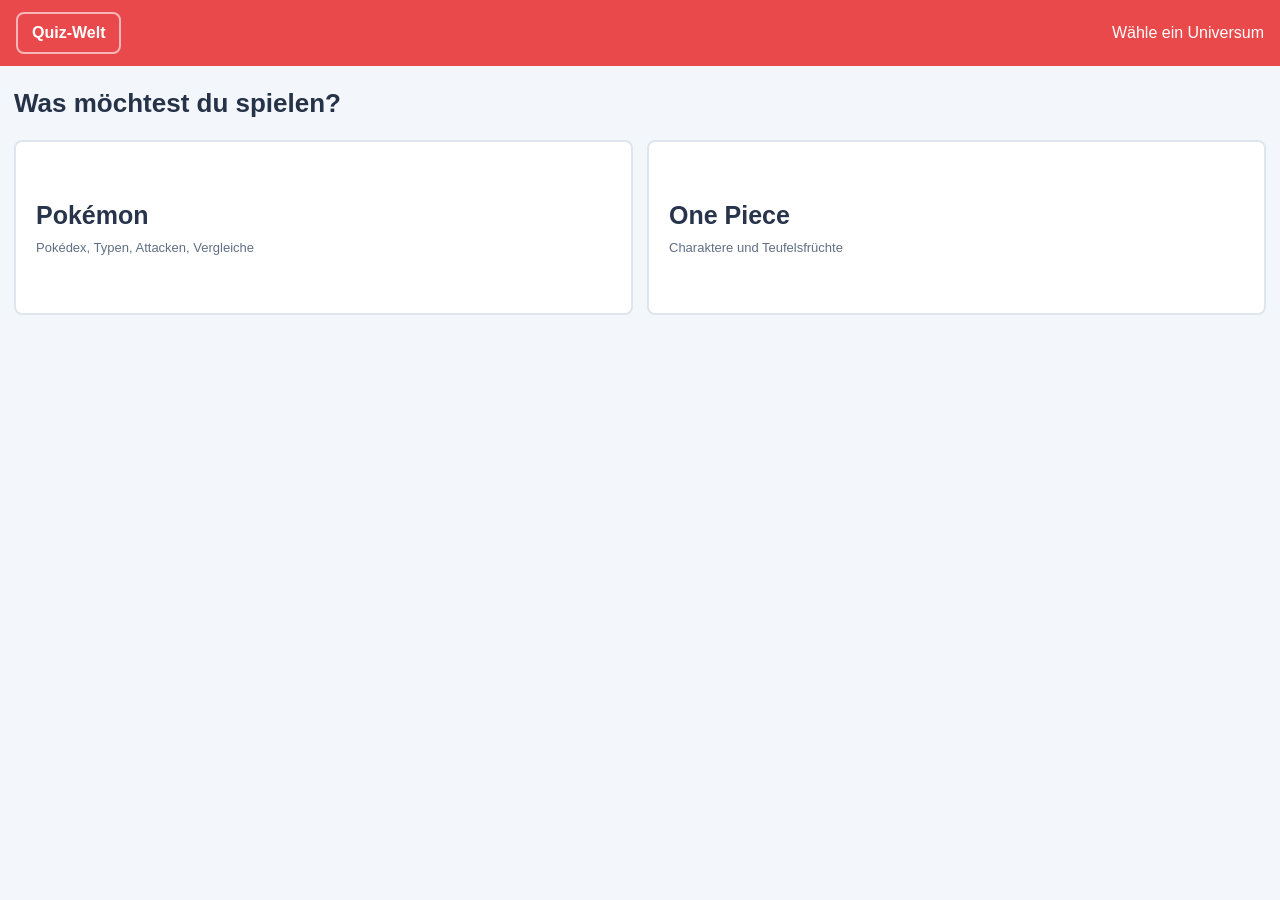
==== index.html @ b03d8289 "Add files via upload" ====
<!DOCTYPE html>
<html lang="de">

<head>
    <meta charset="UTF-8">

    <meta name="viewport"
          content="width=device-width, initial-scale=1.0">

    <title>Pokémon & One Piece Quiz</title>

    <!-- App-Farben -->
    <meta name="theme-color" content="#e9494b">

    <!-- App-Manifest -->
    <link rel="manifest" href="./manifest.webmanifest">

    <!-- App-Symbol für iPhone -->
    <link rel="apple-touch-icon"
          href="./icons/icon-192.png">

    <!-- CSS -->
    <link rel="stylesheet" href="style.css">
    <link rel="stylesheet" href="mobile.css">

    <!-- DATENBANKEN -->
    <script src="js/daten.js" defer></script>

    <script src="js/onepiece-daten.js" defer></script>
    <script src="js/onepiece-episoden.js" defer></script>

    <script src="js/attacken-daten.js" defer></script>

    <!-- HILFSFUNKTIONEN -->
    <script src="js/hilfe.js" defer></script>
    <script src="js/timer.js" defer></script>

    <!-- SPIELMODI -->
    <script src="js/modi-namen.js" defer></script>
    <script src="js/modi-typen.js" defer></script>
    <script src="js/modi-attacken.js" defer></script>
    <script src="js/modi-vergleich.js" defer></script>
    <script src="js/onepiece-spiele.js" defer></script>

    <!-- HAUPTPROGRAMM -->
    <script src="js/app.js" defer></script>
</head>

<body>

    <header class="kopf">
        <button id="zur-welt" class="logo" type="button">
            Quiz-Welt
        </button>

        <span id="kopf-hinweis">
            Wähle ein Universum
        </span>
    </header>

    <main>

        <!-- ================================= -->
        <!-- STARTSEITE -->
        <!-- ================================= -->

        <section id="seite-welt">

            <h1>Was möchtest du spielen?</h1>

            <div class="welten">

                <button id="welt-pokemon"
                        class="welten-karte"
                        type="button">

                    <strong>Pokémon</strong>

                    <span>
                        Pokédex, Typen, Attacken, Vergleiche
                    </span>

                </button>

                <button id="welt-onepiece"
                        class="welten-karte"
                        type="button">

                    <strong>One Piece</strong>

                    <span>
                        Charaktere und Teufelsfrüchte
                    </span>

                </button>

            </div>
        </section>


        <!-- ================================= -->
        <!-- POKÉMON-MENÜ -->
        <!-- ================================= -->

        <section id="seite-pokemon" hidden>

            <button id="pokemon-zurueck"
                    class="sekundaer"
                    type="button">

                ← Startseite
            </button>

            <h1>Pokémon Quiz</h1>

            <p id="lade-status" role="status">
                Pokédex wird geladen …
            </p>


            <!-- GENERATIONEN -->

            <div id="pokemon-einstellungen"
                 class="einstellungen"
                 hidden>

                <label for="max-generation">

                    <strong>
                        Bis zu welcher Generation
                        hast du gespielt?
                    </strong>

                </label>

                <select id="max-generation">

                    <option value="">
                        Bitte auswählen …
                    </option>

                </select>

                <strong>
                    Welche Generationen möchtest du üben?
                </strong>

                <div class="auswahl-aktionen">

                    <button id="alle-generationen"
                            class="sekundaer"
                            type="button">

                        Alle Generationen
                    </button>

                    <button id="keine-generationen"
                            class="sekundaer"
                            type="button">

                        Auswahl leeren
                    </button>

                </div>

                <div id="generationen-knopfe"
                     class="generationen"></div>

                <p id="umfang-info"
                   class="hinweis"></p>

            </div>


            <!-- SPIELMODI -->

            <div id="modi-bereich" hidden>

                <h2>Pokédex und Namen</h2>

                <div class="modi">

                    <button data-modus="frei"
                            type="button">

                        <strong>Frei</strong>
                        <span>Pokémon frei erraten</span>

                    </button>

                    <button data-modus="reihe"
                            type="button">

                        <strong>Reihenfolge</strong>
                        <span>Mit Hardcore-Modus</span>

                    </button>

                    <button data-modus="de-en"
                            type="button">

                        <strong>Deutsch → Englisch</strong>
                        <span>Pokémon-Namen übersetzen</span>

                    </button>

                    <button data-modus="en-de"
                            type="button">

                        <strong>Englisch → Deutsch</strong>
                        <span>Pokémon-Namen übersetzen</span>

                    </button>

                </div>


                <h2>Pokémon-Typen</h2>

                <div class="modi">

                    <button data-modus="typen"
                            type="button">

                        <strong>Typen erkennen</strong>
                        <span>Typ-Symbole zuordnen</span>

                    </button>

                    <button data-modus="typ-zufall"
                            type="button">

                        <strong>Zufälliger Typ</strong>
                        <span>Passendes Pokémon nennen</span>

                    </button>

                    <button data-modus="typ-wahl"
                            type="button">

                        <strong>Typ vervollständigen</strong>
                        <span>Alle Pokémon eines Typs finden</span>

                    </button>

                </div>


                <h2>Attacken</h2>

                <div class="modi">

                    <button data-modus="attacke-de-en"
                            type="button">

                        <strong>
                            Attacken: Deutsch → Englisch
                        </strong>

                        <span>Attackennamen übersetzen</span>

                    </button>

                    <button data-modus="attacke-en-de"
                            type="button">

                        <strong>
                            Attacken: Englisch → Deutsch
                        </strong>

                        <span>Attackennamen übersetzen</span>

                    </button>

                    <button data-modus="attacke-wer-frei"
                            type="button">

                        <strong>
                            Wer lernt diese Attacke?
                        </strong>

                        <span>Frei</span>

                    </button>

                    <button data-modus="attacke-wer-reihe"
                            type="button">

                        <strong>
                            Wer lernt diese Attacke?
                        </strong>

                        <span>Reihenfolge</span>

                    </button>

                    <button data-modus="pokemon-attacken-frei"
                            type="button">

                        <strong>
                            Attacken eines Pokémon
                        </strong>

                        <span>
                            Frei – TM, VM, Ei, Tutor …
                        </span>

                    </button>

                    <button data-modus="pokemon-attacken-reihe"
                            type="button">

                        <strong>
                            Attacken eines Pokémon
                        </strong>

                        <span>
                            Reihenfolge
                        </span>

                    </button>

                </div>


                <h2>Vergleichsquiz</h2>

                <div class="modi">

                    <button data-modus="pokemon-vergleich"
                            type="button">

                        <strong>
                            Pokémon vergleichen
                        </strong>

                        <span>
                            Farbe, Typen, Größe, Gewicht …
                        </span>

                    </button>

                </div>

            </div>
        </section>


        <!-- ================================= -->
        <!-- ONE-PIECE-MENÜ -->
        <!-- ================================= -->

        <section id="seite-onepiece" hidden>

            <button id="onepiece-zurueck"
                    class="sekundaer"
                    type="button">

                ← Startseite
            </button>

            <h1>One Piece Quiz</h1>


            <!-- EPISODEN-EINSTELLUNGEN -->

            <div class="einstellungen">

                <label for="onepiece-episode">

                    <strong>
                        Bis zu welcher Anime-Episode
                        hast du geschaut?
                    </strong>

                </label>

                <input id="onepiece-episode"
                       type="number"
                       min="1"
                       step="1"
                       placeholder="Beispiel: 650">


                <strong>
                    Wann werden Teufelsfrüchte freigeschaltet?
                </strong>

                <label>

                    <input type="radio"
                           name="op-freigabe"
                           value="erwaehnung"
                           checked>

                    Erste namentliche Erwähnung

                </label>

                <label>

                    <input type="radio"
                           name="op-freigabe"
                           value="anwendung">

                    Erste Anwendung

                </label>


                <button id="episode-speichern"
                        type="button">

                    Einstellungen übernehmen
                </button>


                <p id="episode-status"
                   class="hinweis"
                   role="status"></p>

            </div>


            <!-- ONE-PIECE-SPIELMODI -->

            <div id="onepiece-modi" hidden>

                <h2>Charaktere</h2>

                <div class="modi">

                    <button data-op-modus="op-vergleich"
                            type="button">

                        <strong>
                            Charaktere vergleichen
                        </strong>

                        <span>
                            Alter, Größe, Kopfgeld,
                            Frucht, Arc
                        </span>

                    </button>

                </div>


                <h2>Teufelsfrüchte</h2>

                <div class="modi">

                    <button data-op-modus="op-frucht-sprache"
                            type="button">

                        <strong>
                            Teufelsfrüchte übersetzen
                        </strong>

                        <span>
                            Deutsch, Englisch, Japanisch
                        </span>

                    </button>

                    <button data-op-modus="op-frucht-anwender"
                            type="button">

                        <strong>
                            Frucht → Anwender
                        </strong>

                        <span>
                            Wer nutzt diese Frucht?
                        </span>

                    </button>

                    <button data-op-modus="op-anwender-frucht"
                            type="button">

                        <strong>
                            Anwender → Frucht
                        </strong>

                        <span>
                            Welche Frucht gehört zur Figur?
                        </span>

                    </button>

                </div>

                <p class="hinweis">
                    Für unbekannte Erst-Erwähnungen
                    und Erst-Anwendungen werden keine
                    Episoden erfunden.
                </p>

            </div>
        </section>


        <!-- ================================= -->
        <!-- GEMEINSAMER SPIELBEREICH -->
        <!-- ================================= -->

        <section id="seite-spiel" hidden>

            <div class="spiel-kopf">

                <button id="spiel-zurueck"
                        class="sekundaer"
                        type="button">

                    ← Zurück
                </button>

                <h2 id="spiel-titel"></h2>

                <strong>
                    ⏱ <span id="spiel-timer">00:00</span>
                </strong>

            </div>

            <p id="spiel-umfang"
               class="hinweis"></p>

            <div id="spiel-inhalt"></div>

        </section>

    </main>


    <!-- ================================= -->
    <!-- PWA SERVICE WORKER REGISTRIEREN -->
    <!-- ================================= -->

    <script>

        /*
         * Wird die Webseite über HTTPS oder localhost
         * geöffnet, kann der Service Worker registriert
         * werden.
         *
         * Er verwaltet die lokal gespeicherten App-Dateien.
         */

        if ("serviceWorker" in navigator) {

            window.addEventListener("load", async () => {

                try {

                    await navigator.serviceWorker.register(
                        "./sw.js"
                    );

                    console.log(
                        "Quiz-Welt Service Worker registriert."
                    );

                } catch (fehler) {

                    console.warn(
                        "Service Worker konnte nicht " +
                        "registriert werden:",
                        fehler
                    );
                }
            });
        }

    </script>

</body>
</html>
---- style.css ----
/* =========================================
   1. GRUNDLAYOUT
   ========================================= */

:root {
    font-family: Arial, sans-serif;
    color: #263247;
    background: #f3f6fb;
}

* {
    box-sizing: border-box;
}

body {
    margin: 0;
}

[hidden] {
    display: none !important;
}

.kopf {
    display: flex;
    align-items: center;
    justify-content: space-between;
    gap: 16px;

    padding: 12px max(
        16px,
        calc((100vw - 1400px) / 2)
    );

    background: #e9494b;
    color: white;
}

.logo {
    background: transparent;
    color: white;
    border: 2px solid #ffffff99;
    font-weight: bold;
}

main {
    max-width: 1400px;
    margin: 14px auto;
    padding: 0 14px 30px;
}

h1 {
    font-size: 26px;
}

h2 {
    margin: 18px 0 12px;
    font-size: 21px;
}

h3 {
    font-size: 16px;
}

p {
    line-height: 1.4;
}


/* =========================================
   2. EINGABEN UND BUTTONS
   ========================================= */

button,
input,
select {
    font: inherit;
}

button {
    padding: 10px 14px;
    border: none;
    border-radius: 8px;
    background: #e9494b;
    color: white;
    cursor: pointer;
}

button:hover:not(:disabled) {
    filter: brightness(0.94);
}

button:disabled {
    opacity: 0.5;
    cursor: not-allowed;
}

button:focus-visible,
input:focus-visible,
select:focus-visible {
    outline: 3px solid #4b86db;
    outline-offset: 2px;
}

input,
select {
    padding: 10px;
    border: 1px solid #bdc7d3;
    border-radius: 8px;
    min-width: 0;
}

.sekundaer {
    background: #64748b;
}

.aufgeben {
    background: #c8750d;
}

.hinweis {
    color: #657185;
    font-size: 13px;
}

.meldung {
    min-height: 24px;
    margin: 8px 0;
    color: #177744;
    font-size: 13px;
    font-weight: bold;
}

.meldung::after {
    content: attr(data-fortschritt);
    float: right;
    color: #4e5d72;
}

.fortschritt,
.statistik {
    font-size: 14px;
    font-weight: bold;
    color: #64748b;
}

.aktionen,
.auswahl-aktionen,
.generationen {
    display: flex;
    flex-wrap: wrap;
    gap: 8px;
}


/* =========================================
   3. STARTSEITEN UND MENÜS
   ========================================= */

.welten,
.modi {
    display: grid;

    grid-template-columns: repeat(
        auto-fit,
        minmax(220px, 1fr)
    );

    gap: 14px;
}

.welten-karte,
.modi button {
    min-height: 110px;
    padding: 20px;

    background: white;
    color: #27344b;
    border: 2px solid #dfe5ed;

    text-align: left;

    display: flex;
    flex-direction: column;
    justify-content: center;
    align-items: flex-start;
    gap: 10px;
}

.welten-karte {
    min-height: 175px;
}

.welten-karte strong {
    font-size: 25px;
}

.modi button strong {
    font-size: 17px;
}

.welten-karte span,
.modi button span {
    color: #607086;
    font-size: 13px;
}

.welten-karte:hover,
.modi button:hover {
    border-color: #e9494b;
}

.einstellungen {
    margin: 18px 0;
    padding: 18px;

    background: white;
    border-radius: 12px;

    display: flex;
    flex-direction: column;
    align-items: flex-start;
    gap: 12px;
}

.einstellungen select,
.einstellungen input[type="number"] {
    width: min(100%, 320px);
}

.generations-chip {
    background: #e4ebf5;
    border: 2px solid transparent;
    color: #27344b;
}

.generations-chip.aktiv {
    background: #e9494b;
    color: white;
    border-color: #b83235;
}


/* =========================================
   4. SPIELKOPF UND EINGABEN
   ========================================= */

.spiel-kopf {
    display: flex;
    flex-wrap: wrap;
    align-items: center;
    justify-content: space-between;
    gap: 12px;
}

.spiel-kopf h2 {
    margin: 0;
}

#spiel-timer {
    font-variant-numeric: tabular-nums;
}

.eingabe-leiste {
    display: flex;
    flex-wrap: wrap;
    align-items: center;
    gap: 9px;

    padding: 10px;
    border-radius: 10px;
    background: white;
}

.namen-eingabe {
    flex: 1;
    min-width: 190px;
}

.schatten-label,
.hardcore-label,
.uebung-label {
    display: inline-flex;
    align-items: center;
    gap: 6px;

    font-size: 13px;
    white-space: nowrap;
}

.hardcore-label {
    color: #b91c1c;
    font-weight: bold;
}


/* =========================================
   5. POKÉDEX-KARTEN
   ========================================= */

/*
 * Das normale Pokédex-Raster bleibt kompakt.
 * So passen möglichst viele Pokémon auf
 * einen Bildschirm.
 */

.dex-grid {
    display: grid;

    grid-template-columns: repeat(
        19,
        minmax(0, 1fr)
    );

    gap: 3px;
}

.pokemon-karte {
    min-width: 0;
    height: 57px;
    padding: 2px;

    border: 1px solid #dde4ec;
    border-radius: 5px;
    background: white;

    overflow: hidden;

    display: flex;
    flex-direction: column;
    justify-content: center;
    align-items: center;
}

.pokemon-karte.gefunden {
    background: #e1f6e5;
    border-color: #83c994;
}

.pokemon-karte.aufgedeckt {
    background: #ffe6e2;
    border-color: #e7a1a1;
}

.pokemon-karte.aktuell {
    outline: 2px solid #e9494b;
    outline-offset: -2px;
}

.dex-nummer {
    font-size: 9px;
    color: #8a96a5;
}

.karten-inhalt {
    flex: 1;
    width: 100%;
    min-height: 0;

    overflow: hidden;

    display: flex;
    flex-direction: column;
    align-items: center;
    justify-content: center;
}

.fragezeichen {
    font-size: 26px;
    color: #b7c1ce;
}

.mini-bild {
    max-width: 100%;
    height: 33px;
    object-fit: contain;
}

.mini-bild.schatten {
    filter: brightness(0);
    opacity: 0.85;
}

.mini-name {
    max-width: 100%;
    overflow: hidden;

    white-space: nowrap;
    text-overflow: ellipsis;

    font-size: 9px;
    font-weight: bold;
    text-align: center;
}


/* =========================================
   6. TYP-VERVOLLSTÄNDIGEN-RASTER
   ========================================= */

.typ-raster {
    grid-template-columns: repeat(
        auto-fill,
        minmax(85px, 1fr)
    );
}

.typ-raster .pokemon-karte {
    height: 100px;
}

.typ-raster .mini-bild {
    height: 58px;
}

.typ-raster .mini-name {
    font-size: 11px;
}

.zeit-etikett {
    font-size: 9px;
    color: #6a7687;
    white-space: nowrap;
}


/* =========================================
   7. ATTACKENQUIZ – GROSSE ERGEBNISKARTEN
   ========================================= */

/*
 * NEU:
 *
 * Das Attackenquiz besitzt bereits die Klasse
 * "antwort-raster".
 *
 * Deshalb können wir nur dessen Felder vergrößern,
 * ohne den normalen Pokédex zu verändern.
 */


/* Breiterer Spielbereich bei Ergebnis-Rastern */

.frage-karte:has(.antwort-raster:not(:empty)) {
    max-width: 1120px;
}


/* Größeres Raster mit weniger Spalten */

.antwort-raster {
    display: grid;

    grid-template-columns: repeat(
        auto-fill,
        minmax(min(100%, 180px), 1fr)
    );

    gap: 10px;
    margin-top: 14px;
}


/* Größere Karten */

.antwort-raster .pokemon-karte {
    width: 100%;

    height: auto;
    min-height: 96px;

    padding: 12px 10px;

    border-radius: 10px;
    border-width: 2px;

    overflow: visible;

    justify-content: center;
    align-items: center;
}


/* Inhalt darf vollständig angezeigt werden */

.antwort-raster .karten-inhalt {
    flex: 0 1 auto;

    width: 100%;
    height: auto;
    min-height: 65px;

    overflow: visible;

    display: flex;
    flex-direction: column;
    justify-content: center;
    align-items: center;

    gap: 6px;
}


/*
 * WICHTIGSTE ÄNDERUNG:
 *
 * Bisher hatten Attackennamen:
 * - eine Schriftgröße von 9px
 * - white-space: nowrap
 * - text-overflow: ellipsis
 *
 * Dadurch wurden längere Namen abgeschnitten.
 *
 * Jetzt:
 * - 15px Schriftgröße
 * - beliebig viele Textzeilen
 * - kein Abschneiden mehr
 */

.antwort-raster .mini-name {
    display: block;

    width: 100%;
    max-width: 100%;

    font-size: 15px;
    font-weight: 600;
    line-height: 1.4;

    text-align: center;

    white-space: normal;
    overflow: visible;
    text-overflow: clip;

    overflow-wrap: anywhere;
    word-break: normal;
}


/* Pokémon-Bilder bei Attacke -> Pokémon */

.antwort-raster .mini-bild {
    display: block;

    width: 55px;
    height: 55px;

    max-width: 100%;

    object-fit: contain;
}


/* Fragezeichen deutlich anzeigen */

.antwort-raster .fragezeichen {
    font-size: 32px;
    line-height: 1;
}


/* Gefundene Attacken besser hervorheben */

.antwort-raster .pokemon-karte.gefunden {
    background: #e1f6e5;
    border-color: #71bd83;
}

.antwort-raster .pokemon-karte.aufgedeckt {
    background: #ffe6e2;
    border-color: #e7a1a1;
}


/* Abstände bei sehr langen Attacken */

.antwort-raster .pokemon-karte:has(.mini-name) {
    padding-top: 16px;
    padding-bottom: 16px;
}


/* =========================================
   8. FRAGEN UND TYPEN
   ========================================= */

.frage-karte {
    max-width: 700px;
    margin: 12px auto;
    padding: 22px;

    border-radius: 12px;
    background: white;
}

.frage-name {
    padding: 34px 10px;
    margin: 20px 0;

    border-radius: 12px;
    background: #f2f5fa;

    font-size: clamp(25px, 5vw, 42px);
    font-weight: bold;
    text-align: center;

    overflow-wrap: anywhere;
}

.frage-karte .namen-eingabe {
    width: 100%;
}

.pokemon-frage {
    display: flex;
    flex-direction: column;
    align-items: center;
    justify-content: center;

    padding: 8px;
    border-radius: 12px;
    background: #f2f5fa;
}

.artwork {
    width: 140px;
    height: 140px;
    object-fit: contain;
}

.pokemon-frage strong {
    font-size: 23px;
}

.typ-felder {
    display: grid;

    grid-template-columns: repeat(
        2,
        minmax(0, 1fr)
    );

    gap: 8px;
}

.typ-feld {
    min-height: 60px;

    display: flex;
    align-items: center;
    justify-content: center;

    border: 2px solid #cbd5e1;
    background: #f3f6fb;
    color: #27344b;
}

.typ-feld.aktiv {
    border-color: #e9494b;
    outline: 2px solid #ffd9d9;
}

.typen-palette,
.typ-auswahl {
    display: grid;

    grid-template-columns: repeat(
        5,
        minmax(0, 1fr)
    );

    gap: 6px;
    margin: 12px 0;
}

.typ-button {
    min-width: 0;
    min-height: 65px;

    display: flex;
    align-items: center;
    justify-content: center;
    flex-direction: column;
    gap: 3px;

    background: var(--typ-farbe);
    color: white;

    border: 2px solid transparent;

    font-size: 12px;
    font-weight: bold;
}

.typ-button.aktiv {
    border-color: #111827;
}

.typ-symbol {
    width: 27px;
    height: 27px;

    display: inline-flex;
    align-items: center;
    justify-content: center;

    font-size: 24px;
    font-weight: bold;
}

.typ-symbol img {
    max-width: 100%;
    max-height: 100%;
}

.typ-plakette {
    display: inline-flex;
    align-items: center;
    gap: 6px;

    background: var(--typ-farbe);
    border-radius: 8px;
    color: white;

    padding: 6px 10px;

    font-size: 13px;
    font-weight: bold;
}

.typ-frage {
    display: flex;
    flex-wrap: wrap;
    align-items: center;
    justify-content: center;
    gap: 10px;

    margin: 8px 0;
    padding: 10px;

    border-radius: 10px;
    background: white;

    color: #64748b;
    font-size: 13px;
}


/* =========================================
   9. AUTOVERVOLLSTÄNDIGUNG
   ========================================= */

.vorschlaege {
    display: grid;
    gap: 4px;
    margin: 8px 0;
}

.vorschlag {
    display: flex;
    align-items: center;
    gap: 10px;

    text-align: left;

    background: #f1f5fa;
    color: #27344b;

    border: 1px solid #dbe4ef;
}

.vorschlag:hover {
    background: #e2eaf5;
}

.vorschlag img {
    width: 43px;
    height: 43px;
    object-fit: contain;
}

.vorschlag-bild {
    display: flex;
    align-items: center;
    justify-content: center;

    width: 43px;
    height: 43px;

    background: #cbd5e1;
    border-radius: 6px;
}

.vorschlag small {
    display: block;
    color: #64748b;
}


/* =========================================
   10. VERGLEICHSQUIZ
   ========================================= */

.vergleich-frage {
    display: flex;
    flex-direction: column;
    gap: 10px;
}

.vergleich-tabelle {
    width: 100%;

    border-collapse: separate;
    border-spacing: 4px;

    table-layout: fixed;
}

.vergleich-tabelle th {
    font-size: 11px;
    color: #657185;

    text-align: center;
    overflow-wrap: anywhere;
}

.vergleich-tabelle td {
    padding: 10px 4px;
    border-radius: 8px;

    font-size: 12px;
    font-weight: bold;
    text-align: center;

    overflow-wrap: anywhere;
}

.vergleich-tabelle .neutral {
    background: #e2e8f0;
    color: #334155;
}

.vergleich-tabelle .gruen {
    background: #c4f1ce;
    color: #166534;
}

.vergleich-tabelle .gelb {
    background: #fef08a;
    color: #854d0e;
}

.vergleich-tabelle .rot {
    background: #fecaca;
    color: #991b1b;
}

.vergleich-tabelle img {
    display: block;

    width: 48px;
    height: 48px;
    margin: auto;

    object-fit: contain;
}

.vergleich-info {
    font-size: 12px;
    color: #64748b;
}

.tabellen-scroll {
    overflow-x: auto;
}


/* =========================================
   11. ONE PIECE
   ========================================= */

.onepiece-bild {
    width: 130px;
    height: 130px;

    object-fit: contain;
    border-radius: 10px;
}

.frucht-frage {
    padding: 22px 12px;
    text-align: center;

    border-radius: 12px;
    background: #f1f5fa;
}

.frucht-frage strong {
    font-size: 25px;
}

.frucht-frage small {
    display: block;
    margin-top: 8px;
    color: #64748b;
}

.optionen-zeile {
    display: flex;
    flex-wrap: wrap;
    align-items: center;
    gap: 10px;
    margin: 12px 0;
}

.optionen-zeile select {
    flex: 1;
}

.inhalt-hinweis {
    padding: 10px;
    border-radius: 8px;

    background: #eff6ff;
    color: #334155;
    font-size: 13px;
}


/* =========================================
   12. RESPONSIVE DESIGN
   ========================================= */

@media (max-width: 1100px) {

    .dex-grid {
        grid-template-columns: repeat(
            15,
            minmax(0, 1fr)
        );
    }

    /* Das Attackenquiz behält größere Karten */

    .antwort-raster {
        grid-template-columns: repeat(
            auto-fill,
            minmax(min(100%, 180px), 1fr)
        );
    }
}


@media (max-width: 800px) {

    .dex-grid {
        grid-template-columns: repeat(
            12,
            minmax(0, 1fr)
        );
    }

    .antwort-raster {
        grid-template-columns: repeat(
            auto-fill,
            minmax(min(100%, 170px), 1fr)
        );
    }
}


@media (max-width: 550px) {

    .dex-grid {
        grid-template-columns: repeat(
            8,
            minmax(0, 1fr)
        );
    }

    /* Auf Mobilgeräten ungefähr zwei Attackenkarten */

    .antwort-raster {
        grid-template-columns: repeat(
            auto-fit,
            minmax(min(100%, 145px), 1fr)
        );

        gap: 8px;
    }

    .antwort-raster .pokemon-karte {
        min-height: 100px;
        padding: 12px 8px;
    }

    .antwort-raster .mini-name {
        font-size: 14px;
    }

    .typen-palette,
    .typ-auswahl {
        grid-template-columns: repeat(
            4,
            minmax(0, 1fr)
        );
    }

    .frage-karte {
        padding: 15px;
    }

    .artwork {
        width: 115px;
        height: 115px;
    }

    .eingabe-leiste .namen-eingabe {
        flex-basis: 100%;
    }

    .vergleich-tabelle {
        min-width: 650px;
    }
}
---- mobile.css ----
/* =========================================
   MOBILE ANPASSUNGEN
   ========================================= */

@media (max-width: 600px) {

    /* Mehr Platz für den eigentlichen Spielbereich */
    main {
        padding: 0 10px 24px;
    }

    .kopf {
        gap: 8px;
        padding: 12px;
    }

    .kopf #kopf-hinweis {
        font-size: 12px;
        text-align: right;
    }

    h1 {
        font-size: 23px;
    }

    /* Große Berührungsflächen */
    button {
        min-height: 44px;
    }

    /* Verhindert automatisches Heranzoomen
       beim Fokussieren von Eingabefeldern auf iOS */
    input,
    select {
        font-size: 16px;
    }

    /* Ein Modus pro Zeile */
    .modi,
    .welten {
        grid-template-columns: 1fr;
        gap: 8px;
    }

    .modi button {
        min-height: 88px;
        padding: 14px;
    }

    .einstellungen {
        padding: 12px;
    }

    /* Pokédex: größere Karten als bisher */
    .dex-grid:not(.antwort-raster):not(.typ-raster) {
        grid-template-columns: repeat(
            5,
            minmax(0, 1fr)
        );

        gap: 4px;
    }

    .dex-grid:not(.antwort-raster):not(.typ-raster)
    .pokemon-karte {
        height: 72px;
    }

    .dex-grid:not(.antwort-raster):not(.typ-raster)
    .mini-bild {
        height: 37px;
    }

    .dex-grid:not(.antwort-raster):not(.typ-raster)
    .mini-name {
        font-size: 10px;
        white-space: normal;
        line-height: 1.1;
        overflow-wrap: anywhere;
    }

    /* Attackenkarten bleiben gut lesbar */
    .antwort-raster {
        grid-template-columns: repeat(
            2,
            minmax(0, 1fr)
        );
    }

    .antwort-raster .pokemon-karte {
        min-height: 95px;
    }

    /* Eingabe mit Prüfen-Button */
    .antwort-form {
        display: flex;
        gap: 8px;
    }

    .antwort-form .namen-eingabe {
        min-width: 0;
        flex: 1;
    }

    .antwort-form button {
        flex-shrink: 0;
    }

    /* Vergleichstabellen können seitlich scrollen */
    .tabellen-scroll {
        overflow-x: auto;
    }

    .vergleich-tabelle {
        min-width: 650px;
    }

    /* Typ-Symbole nicht zu klein */
    .typen-palette,
    .typ-auswahl {
        grid-template-columns: repeat(
            3,
            minmax(0, 1fr)
        );
    }
}
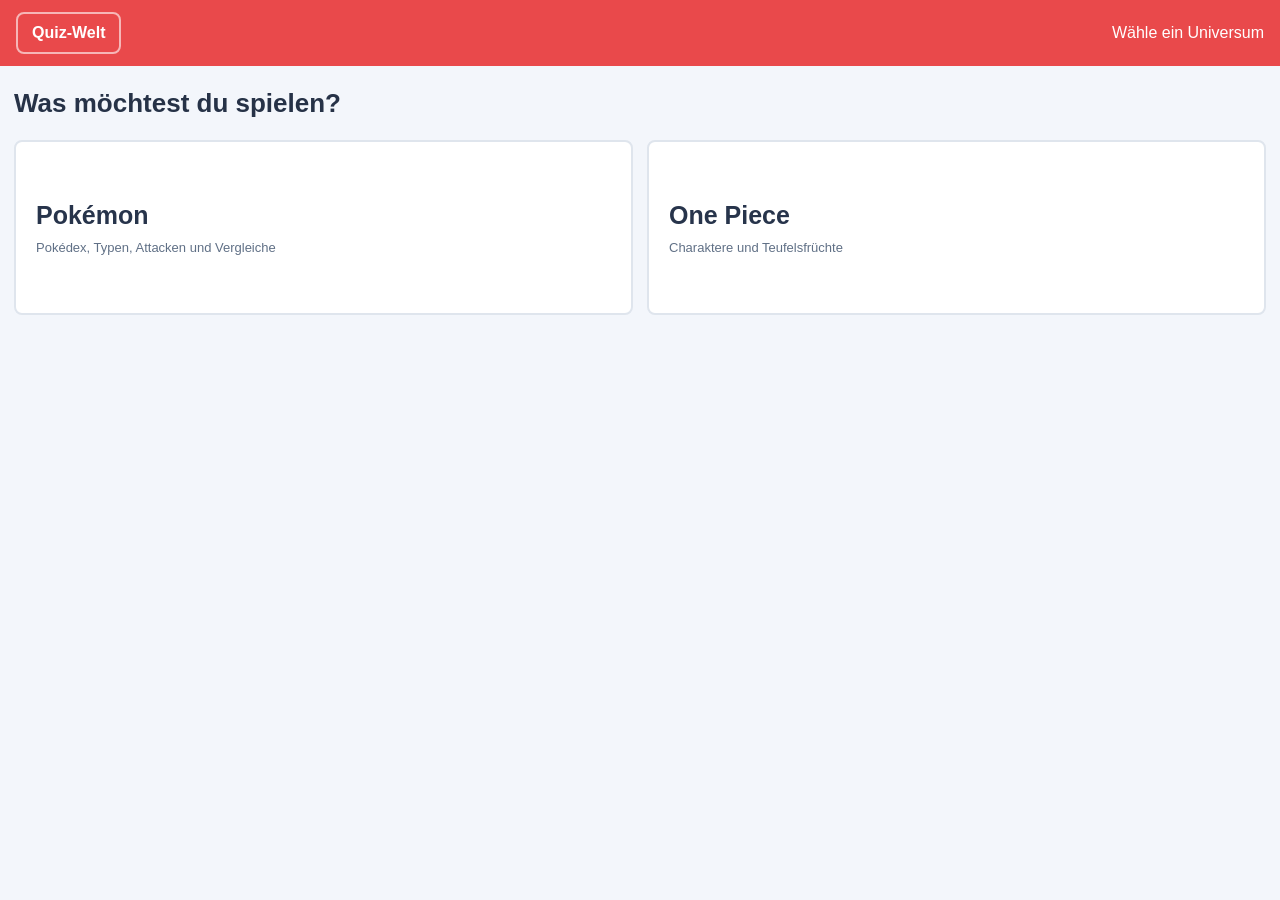
==== commit 2a1ca2e6: "Add files via upload" ====
--- a/index.html
+++ b/index.html
@@ -1,145 +1,94 @@
 
 <!DOCTYPE html>
 <html lang="de">
-
 <head>
     <meta charset="UTF-8">
-
     <meta name="viewport"
           content="width=device-width, initial-scale=1.0">
+    <meta name="theme-color" content="#e9494b">
 
     <title>Pokémon & One Piece Quiz</title>
 
-    <!-- App-Farben -->
-    <meta name="theme-color" content="#e9494b">
-
-    <!-- App-Manifest -->
     <link rel="manifest" href="./manifest.webmanifest">
-
-    <!-- App-Symbol für iPhone -->
-    <link rel="apple-touch-icon"
-          href="./icons/icon-192.png">
-
-    <!-- CSS -->
+    <link rel="apple-touch-icon" href="./icons/icon-192.png">
     <link rel="stylesheet" href="style.css">
     <link rel="stylesheet" href="mobile.css">
 
-    <!-- DATENBANKEN -->
+    <!-- Datenbanken -->
     <script src="js/daten.js" defer></script>
-
     <script src="js/onepiece-daten.js" defer></script>
     <script src="js/onepiece-episoden.js" defer></script>
-
     <script src="js/attacken-daten.js" defer></script>
 
-    <!-- HILFSFUNKTIONEN -->
+    <!-- Hilfsfunktionen -->
     <script src="js/hilfe.js" defer></script>
     <script src="js/timer.js" defer></script>
-
-    <!-- SPIELMODI -->
+    <script src="js/vorschlaege.js" defer></script>
+
+    <!-- Spielmodi -->
     <script src="js/modi-namen.js" defer></script>
     <script src="js/modi-typen.js" defer></script>
     <script src="js/modi-attacken.js" defer></script>
     <script src="js/modi-vergleich.js" defer></script>
     <script src="js/onepiece-spiele.js" defer></script>
 
-    <!-- HAUPTPROGRAMM -->
+    <!-- Hauptprogramm -->
     <script src="js/app.js" defer></script>
 </head>
 
 <body>
-
     <header class="kopf">
         <button id="zur-welt" class="logo" type="button">
             Quiz-Welt
         </button>
-
-        <span id="kopf-hinweis">
-            Wähle ein Universum
-        </span>
+        <span id="kopf-hinweis">Wähle ein Universum</span>
     </header>
 
     <main>
-
-        <!-- ================================= -->
-        <!-- STARTSEITE -->
-        <!-- ================================= -->
-
+        <!-- Startseite -->
         <section id="seite-welt">
-
             <h1>Was möchtest du spielen?</h1>
 
             <div class="welten">
-
                 <button id="welt-pokemon"
-                        class="welten-karte"
-                        type="button">
-
+                        class="welten-karte" type="button">
                     <strong>Pokémon</strong>
-
                     <span>
-                        Pokédex, Typen, Attacken, Vergleiche
+                        Pokédex, Typen, Attacken und Vergleiche
                     </span>
-
                 </button>
 
                 <button id="welt-onepiece"
-                        class="welten-karte"
-                        type="button">
-
+                        class="welten-karte" type="button">
                     <strong>One Piece</strong>
-
-                    <span>
-                        Charaktere und Teufelsfrüchte
-                    </span>
-
+                    <span>Charaktere und Teufelsfrüchte</span>
                 </button>
-
             </div>
         </section>
 
-
-        <!-- ================================= -->
-        <!-- POKÉMON-MENÜ -->
-        <!-- ================================= -->
-
+        <!-- Pokémon-Menü -->
         <section id="seite-pokemon" hidden>
-
             <button id="pokemon-zurueck"
-                    class="sekundaer"
-                    type="button">
-
+                    class="sekundaer" type="button">
                 ← Startseite
             </button>
 
             <h1>Pokémon Quiz</h1>
-
             <p id="lade-status" role="status">
                 Pokédex wird geladen …
             </p>
 
-
-            <!-- GENERATIONEN -->
-
             <div id="pokemon-einstellungen"
-                 class="einstellungen"
-                 hidden>
+                 class="einstellungen" hidden>
 
                 <label for="max-generation">
-
                     <strong>
-                        Bis zu welcher Generation
-                        hast du gespielt?
+                        Bis zu welcher Generation hast du gespielt?
                     </strong>
-
                 </label>
 
                 <select id="max-generation">
-
-                    <option value="">
-                        Bitte auswählen …
-                    </option>
-
+                    <option value="">Bitte auswählen …</option>
                 </select>
 
                 <strong>
@@ -147,233 +96,133 @@
                 </strong>
 
                 <div class="auswahl-aktionen">
-
                     <button id="alle-generationen"
-                            class="sekundaer"
-                            type="button">
-
+                            class="sekundaer" type="button">
                         Alle Generationen
                     </button>
 
                     <button id="keine-generationen"
-                            class="sekundaer"
-                            type="button">
-
+                            class="sekundaer" type="button">
                         Auswahl leeren
                     </button>
-
                 </div>
 
                 <div id="generationen-knopfe"
                      class="generationen"></div>
 
-                <p id="umfang-info"
-                   class="hinweis"></p>
-
-            </div>
-
-
-            <!-- SPIELMODI -->
+                <p id="umfang-info" class="hinweis"></p>
+            </div>
 
             <div id="modi-bereich" hidden>
-
                 <h2>Pokédex und Namen</h2>
 
                 <div class="modi">
-
-                    <button data-modus="frei"
-                            type="button">
-
+                    <button data-modus="frei" type="button">
                         <strong>Frei</strong>
                         <span>Pokémon frei erraten</span>
-
-                    </button>
-
-                    <button data-modus="reihe"
-                            type="button">
-
+                    </button>
+
+                    <button data-modus="reihe" type="button">
                         <strong>Reihenfolge</strong>
-                        <span>Mit Hardcore-Modus</span>
-
-                    </button>
-
-                    <button data-modus="de-en"
-                            type="button">
-
+                        <span>Mit optionalem Hardcore-Modus</span>
+                    </button>
+
+                    <button data-modus="de-en" type="button">
                         <strong>Deutsch → Englisch</strong>
                         <span>Pokémon-Namen übersetzen</span>
-
-                    </button>
-
-                    <button data-modus="en-de"
-                            type="button">
-
+                    </button>
+
+                    <button data-modus="en-de" type="button">
                         <strong>Englisch → Deutsch</strong>
                         <span>Pokémon-Namen übersetzen</span>
-
-                    </button>
-
-                </div>
-
+                    </button>
+                </div>
 
                 <h2>Pokémon-Typen</h2>
 
                 <div class="modi">
-
-                    <button data-modus="typen"
-                            type="button">
-
+                    <button data-modus="typen" type="button">
                         <strong>Typen erkennen</strong>
                         <span>Typ-Symbole zuordnen</span>
-
-                    </button>
-
-                    <button data-modus="typ-zufall"
-                            type="button">
-
+                    </button>
+
+                    <button data-modus="typ-zufall" type="button">
                         <strong>Zufälliger Typ</strong>
-                        <span>Passendes Pokémon nennen</span>
-
-                    </button>
-
-                    <button data-modus="typ-wahl"
-                            type="button">
-
+                        <span>Passende Pokémon nennen</span>
+                    </button>
+
+                    <button data-modus="typ-wahl" type="button">
                         <strong>Typ vervollständigen</strong>
                         <span>Alle Pokémon eines Typs finden</span>
-
-                    </button>
-
-                </div>
-
+                    </button>
+                </div>
 
                 <h2>Attacken</h2>
 
                 <div class="modi">
-
                     <button data-modus="attacke-de-en"
                             type="button">
-
-                        <strong>
-                            Attacken: Deutsch → Englisch
-                        </strong>
-
+                        <strong>Attacken Deutsch → Englisch</strong>
                         <span>Attackennamen übersetzen</span>
-
                     </button>
 
                     <button data-modus="attacke-en-de"
                             type="button">
-
-                        <strong>
-                            Attacken: Englisch → Deutsch
-                        </strong>
-
+                        <strong>Attacken Englisch → Deutsch</strong>
                         <span>Attackennamen übersetzen</span>
-
                     </button>
 
                     <button data-modus="attacke-wer-frei"
                             type="button">
-
-                        <strong>
-                            Wer lernt diese Attacke?
-                        </strong>
-
-                        <span>Frei</span>
-
+                        <strong>Wer lernt diese Attacke?</strong>
+                        <span>Frei – Lernmethode wählbar</span>
                     </button>
 
                     <button data-modus="attacke-wer-reihe"
                             type="button">
-
-                        <strong>
-                            Wer lernt diese Attacke?
-                        </strong>
-
+                        <strong>Wer lernt diese Attacke?</strong>
                         <span>Reihenfolge</span>
-
                     </button>
 
                     <button data-modus="pokemon-attacken-frei"
                             type="button">
-
-                        <strong>
-                            Attacken eines Pokémon
-                        </strong>
-
-                        <span>
-                            Frei – TM, VM, Ei, Tutor …
-                        </span>
-
+                        <strong>Attacken eines Pokémon</strong>
+                        <span>Frei – Level, TM, VM, Ei, Tutor …</span>
                     </button>
 
                     <button data-modus="pokemon-attacken-reihe"
                             type="button">
-
-                        <strong>
-                            Attacken eines Pokémon
-                        </strong>
-
-                        <span>
-                            Reihenfolge
-                        </span>
-
-                    </button>
-
-                </div>
-
+                        <strong>Attacken eines Pokémon</strong>
+                        <span>Reihenfolge</span>
+                    </button>
+                </div>
 
                 <h2>Vergleichsquiz</h2>
 
                 <div class="modi">
-
                     <button data-modus="pokemon-vergleich"
                             type="button">
-
-                        <strong>
-                            Pokémon vergleichen
-                        </strong>
-
-                        <span>
-                            Farbe, Typen, Größe, Gewicht …
-                        </span>
-
-                    </button>
-
-                </div>
-
+                        <strong>Pokémon vergleichen</strong>
+                        <span>Farbe, Typen, Größe, Gewicht …</span>
+                    </button>
+                </div>
             </div>
         </section>
 
-
-        <!-- ================================= -->
-        <!-- ONE-PIECE-MENÜ -->
-        <!-- ================================= -->
-
+        <!-- One-Piece-Menü -->
         <section id="seite-onepiece" hidden>
-
             <button id="onepiece-zurueck"
-                    class="sekundaer"
-                    type="button">
-
+                    class="sekundaer" type="button">
                 ← Startseite
             </button>
 
             <h1>One Piece Quiz</h1>
 
-
-            <!-- EPISODEN-EINSTELLUNGEN -->
-
             <div class="einstellungen">
-
                 <label for="onepiece-episode">
-
                     <strong>
-                        Bis zu welcher Anime-Episode
-                        hast du geschaut?
+                        Bis zu welcher Anime-Episode hast du geschaut?
                     </strong>
-
                 </label>
 
                 <input id="onepiece-episode"
@@ -382,139 +231,81 @@
                        step="1"
                        placeholder="Beispiel: 650">
 
-
                 <strong>
                     Wann werden Teufelsfrüchte freigeschaltet?
                 </strong>
 
                 <label>
-
                     <input type="radio"
                            name="op-freigabe"
-                           value="erwaehnung"
-                           checked>
-
-                    Erste namentliche Erwähnung
-
+                           value="erwaehnung">
+                    Fruit Debut – Frucht erstmals gezeigt
                 </label>
 
                 <label>
-
                     <input type="radio"
                            name="op-freigabe"
-                           value="anwendung">
-
-                    Erste Anwendung
-
+                           value="anwendung"
+                           checked>
+                    Usage Debut – Fähigkeit erstmals genutzt
                 </label>
 
-
-                <button id="episode-speichern"
-                        type="button">
-
+                <button id="episode-speichern" type="button">
                     Einstellungen übernehmen
                 </button>
-
 
                 <p id="episode-status"
                    class="hinweis"
                    role="status"></p>
-
-            </div>
-
-
-            <!-- ONE-PIECE-SPIELMODI -->
+            </div>
 
             <div id="onepiece-modi" hidden>
-
                 <h2>Charaktere</h2>
 
                 <div class="modi">
-
                     <button data-op-modus="op-vergleich"
                             type="button">
-
-                        <strong>
-                            Charaktere vergleichen
-                        </strong>
-
+                        <strong>Charaktere vergleichen</strong>
                         <span>
-                            Alter, Größe, Kopfgeld,
-                            Frucht, Arc
+                            Alter, Größe, Kopfgeld, Frucht, Arc
                         </span>
-
-                    </button>
-
-                </div>
-
+                    </button>
+                </div>
 
                 <h2>Teufelsfrüchte</h2>
 
                 <div class="modi">
-
                     <button data-op-modus="op-frucht-sprache"
                             type="button">
-
-                        <strong>
-                            Teufelsfrüchte übersetzen
-                        </strong>
-
-                        <span>
-                            Deutsch, Englisch, Japanisch
-                        </span>
-
+                        <strong>Teufelsfrüchte übersetzen</strong>
+                        <span>Deutsch, Englisch, Japanisch</span>
                     </button>
 
                     <button data-op-modus="op-frucht-anwender"
                             type="button">
-
-                        <strong>
-                            Frucht → Anwender
-                        </strong>
-
-                        <span>
-                            Wer nutzt diese Frucht?
-                        </span>
-
+                        <strong>Frucht → Anwender</strong>
+                        <span>Wer nutzt diese Frucht?</span>
                     </button>
 
                     <button data-op-modus="op-anwender-frucht"
                             type="button">
-
-                        <strong>
-                            Anwender → Frucht
-                        </strong>
-
-                        <span>
-                            Welche Frucht gehört zur Figur?
-                        </span>
-
-                    </button>
-
+                        <strong>Anwender → Frucht</strong>
+                        <span>Welche Frucht gehört zur Figur?</span>
+                    </button>
                 </div>
 
                 <p class="hinweis">
-                    Für unbekannte Erst-Erwähnungen
-                    und Erst-Anwendungen werden keine
-                    Episoden erfunden.
+                    Die Episodenfilter benutzen deinen lokalen
+                    Wiki-Datensatz.
                 </p>
-
             </div>
         </section>
 
-
-        <!-- ================================= -->
-        <!-- GEMEINSAMER SPIELBEREICH -->
-        <!-- ================================= -->
-
+        <!-- Gemeinsamer Spielbereich -->
         <section id="seite-spiel" hidden>
-
             <div class="spiel-kopf">
-
                 <button id="spiel-zurueck"
-                        class="sekundaer"
-                        type="button">
-
+                        class="sekundaer" type="button">
                     ← Zurück
                 </button>
 
@@ -523,59 +314,27 @@
                 <strong>
                     ⏱ <span id="spiel-timer">00:00</span>
                 </strong>
-
-            </div>
-
-            <p id="spiel-umfang"
-               class="hinweis"></p>
-
+            </div>
+
+            <p id="spiel-umfang" class="hinweis"></p>
             <div id="spiel-inhalt"></div>
-
         </section>
-
     </main>
 
-
-    <!-- ================================= -->
-    <!-- PWA SERVICE WORKER REGISTRIEREN -->
-    <!-- ================================= -->
-
+    <!-- PWA aktivieren -->
     <script>
-
-        /*
-         * Wird die Webseite über HTTPS oder localhost
-         * geöffnet, kann der Service Worker registriert
-         * werden.
-         *
-         * Er verwaltet die lokal gespeicherten App-Dateien.
-         */
-
         if ("serviceWorker" in navigator) {
-
             window.addEventListener("load", async () => {
-
                 try {
-
-                    await navigator.serviceWorker.register(
-                        "./sw.js"
-                    );
-
-                    console.log(
-                        "Quiz-Welt Service Worker registriert."
-                    );
-
+                    await navigator.serviceWorker.register("./sw.js");
                 } catch (fehler) {
-
                     console.warn(
-                        "Service Worker konnte nicht " +
-                        "registriert werden:",
+                        "Service Worker konnte nicht registriert werden:",
                         fehler
                     );
                 }
             });
         }
-
     </script>
-
 </body>
 </html>
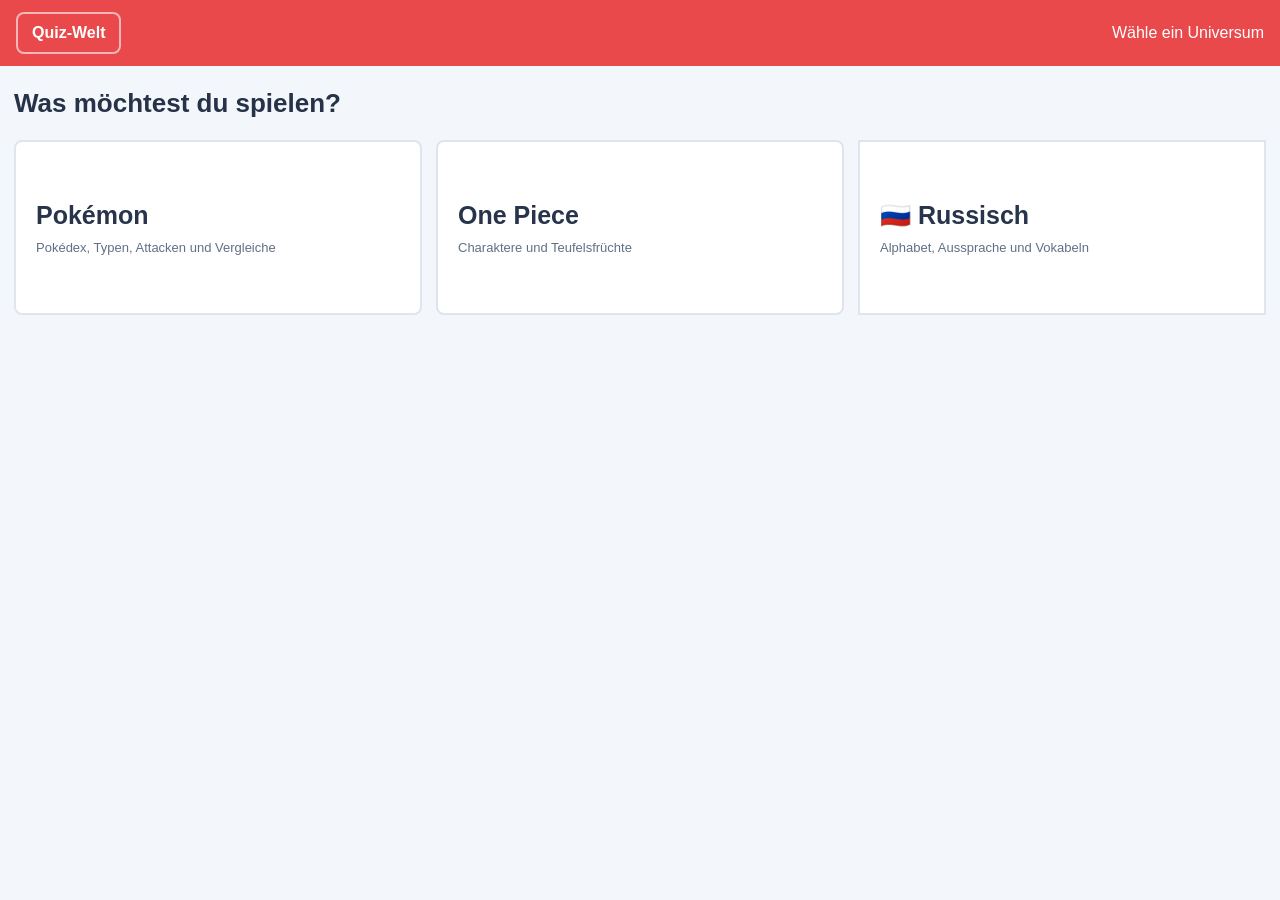
==== commit a6d00b8e: "Add files via upload" ====
--- a/index.html
+++ b/index.html
@@ -1,94 +1,155 @@
 
 <!DOCTYPE html>
 <html lang="de">
+
 <head>
     <meta charset="UTF-8">
+
     <meta name="viewport"
           content="width=device-width, initial-scale=1.0">
+
     <meta name="theme-color" content="#e9494b">
 
     <title>Pokémon & One Piece Quiz</title>
 
-    <link rel="manifest" href="./manifest.webmanifest">
-    <link rel="apple-touch-icon" href="./icons/icon-192.png">
+    <link rel="manifest"
+          href="./manifest.webmanifest">
+
+    <link rel="apple-touch-icon"
+          href="./icons/icon-192.png">
+
     <link rel="stylesheet" href="style.css">
     <link rel="stylesheet" href="mobile.css">
 
-    <!-- Datenbanken -->
+    <!-- DATENBANKEN -->
     <script src="js/daten.js" defer></script>
     <script src="js/onepiece-daten.js" defer></script>
     <script src="js/onepiece-episoden.js" defer></script>
     <script src="js/attacken-daten.js" defer></script>
 
-    <!-- Hilfsfunktionen -->
+    <!-- HILFSFUNKTIONEN -->
     <script src="js/hilfe.js" defer></script>
     <script src="js/timer.js" defer></script>
     <script src="js/vorschlaege.js" defer></script>
 
-    <!-- Spielmodi -->
+    <!-- SPIELMODI -->
     <script src="js/modi-namen.js" defer></script>
     <script src="js/modi-typen.js" defer></script>
     <script src="js/modi-attacken.js" defer></script>
     <script src="js/modi-vergleich.js" defer></script>
     <script src="js/onepiece-spiele.js" defer></script>
 
-    <!-- Hauptprogramm -->
+    <!-- HAUPTPROGRAMM -->
     <script src="js/app.js" defer></script>
 </head>
 
 <body>
+
     <header class="kopf">
-        <button id="zur-welt" class="logo" type="button">
+
+        <button id="zur-welt"
+                class="logo"
+                type="button">
             Quiz-Welt
         </button>
-        <span id="kopf-hinweis">Wähle ein Universum</span>
+
+        <span id="kopf-hinweis">
+            Wähle ein Universum
+        </span>
+
     </header>
 
     <main>
-        <!-- Startseite -->
+
+        <!-- ================================= -->
+        <!-- STARTSEITE -->
+        <!-- ================================= -->
+
         <section id="seite-welt">
+
             <h1>Was möchtest du spielen?</h1>
 
             <div class="welten">
+
                 <button id="welt-pokemon"
-                        class="welten-karte" type="button">
+                        class="welten-karte"
+                        type="button">
+
                     <strong>Pokémon</strong>
+
                     <span>
                         Pokédex, Typen, Attacken und Vergleiche
                     </span>
+
                 </button>
 
                 <button id="welt-onepiece"
-                        class="welten-karte" type="button">
+                        class="welten-karte"
+                        type="button">
+
                     <strong>One Piece</strong>
-                    <span>Charaktere und Teufelsfrüchte</span>
+
+                    <span>
+                        Charaktere und Teufelsfrüchte
+                    </span>
+
                 </button>
+
+                <!-- NEU: RUSSISCH -->
+
+                <a href="./russisch.html"
+                   class="welten-karte"
+                   style="text-decoration:none">
+
+                    <strong>🇷🇺 Russisch</strong>
+
+                    <span>
+                        Alphabet, Aussprache und Vokabeln
+                    </span>
+
+                </a>
+
             </div>
         </section>
 
-        <!-- Pokémon-Menü -->
+
+        <!-- ================================= -->
+        <!-- POKÉMON-MENÜ -->
+        <!-- ================================= -->
+
         <section id="seite-pokemon" hidden>
+
             <button id="pokemon-zurueck"
-                    class="sekundaer" type="button">
+                    class="sekundaer"
+                    type="button">
                 ← Startseite
             </button>
 
             <h1>Pokémon Quiz</h1>
+
             <p id="lade-status" role="status">
                 Pokédex wird geladen …
             </p>
 
             <div id="pokemon-einstellungen"
-                 class="einstellungen" hidden>
+                 class="einstellungen"
+                 hidden>
 
                 <label for="max-generation">
+
                     <strong>
-                        Bis zu welcher Generation hast du gespielt?
+                        Bis zu welcher Generation
+                        hast du gespielt?
                     </strong>
+
                 </label>
 
                 <select id="max-generation">
-                    <option value="">Bitte auswählen …</option>
+
+                    <option value="">
+                        Bitte auswählen …
+                    </option>
+
                 </select>
 
                 <strong>
@@ -96,132 +157,183 @@
                 </strong>
 
                 <div class="auswahl-aktionen">
+
                     <button id="alle-generationen"
-                            class="sekundaer" type="button">
+                            class="sekundaer"
+                            type="button">
                         Alle Generationen
                     </button>
 
                     <button id="keine-generationen"
-                            class="sekundaer" type="button">
+                            class="sekundaer"
+                            type="button">
                         Auswahl leeren
                     </button>
+
                 </div>
 
                 <div id="generationen-knopfe"
                      class="generationen"></div>
 
-                <p id="umfang-info" class="hinweis"></p>
-            </div>
+                <p id="umfang-info"
+                   class="hinweis"></p>
+
+            </div>
+
 
             <div id="modi-bereich" hidden>
+
                 <h2>Pokédex und Namen</h2>
 
                 <div class="modi">
-                    <button data-modus="frei" type="button">
+
+                    <button data-modus="frei"
+                            type="button">
                         <strong>Frei</strong>
                         <span>Pokémon frei erraten</span>
                     </button>
 
-                    <button data-modus="reihe" type="button">
+                    <button data-modus="reihe"
+                            type="button">
                         <strong>Reihenfolge</strong>
                         <span>Mit optionalem Hardcore-Modus</span>
                     </button>
 
-                    <button data-modus="de-en" type="button">
+                    <button data-modus="de-en"
+                            type="button">
                         <strong>Deutsch → Englisch</strong>
                         <span>Pokémon-Namen übersetzen</span>
                     </button>
 
-                    <button data-modus="en-de" type="button">
+                    <button data-modus="en-de"
+                            type="button">
                         <strong>Englisch → Deutsch</strong>
                         <span>Pokémon-Namen übersetzen</span>
                     </button>
-                </div>
+
+                </div>
+
 
                 <h2>Pokémon-Typen</h2>
 
                 <div class="modi">
-                    <button data-modus="typen" type="button">
+
+                    <button data-modus="typen"
+                            type="button">
                         <strong>Typen erkennen</strong>
                         <span>Typ-Symbole zuordnen</span>
                     </button>
 
-                    <button data-modus="typ-zufall" type="button">
+                    <button data-modus="typ-zufall"
+                            type="button">
                         <strong>Zufälliger Typ</strong>
                         <span>Passende Pokémon nennen</span>
                     </button>
 
-                    <button data-modus="typ-wahl" type="button">
+                    <button data-modus="typ-wahl"
+                            type="button">
                         <strong>Typ vervollständigen</strong>
                         <span>Alle Pokémon eines Typs finden</span>
                     </button>
-                </div>
+
+                </div>
+
 
                 <h2>Attacken</h2>
 
                 <div class="modi">
+
                     <button data-modus="attacke-de-en"
                             type="button">
-                        <strong>Attacken Deutsch → Englisch</strong>
+                        <strong>
+                            Attacken Deutsch → Englisch
+                        </strong>
                         <span>Attackennamen übersetzen</span>
                     </button>
 
                     <button data-modus="attacke-en-de"
                             type="button">
-                        <strong>Attacken Englisch → Deutsch</strong>
+                        <strong>
+                            Attacken Englisch → Deutsch
+                        </strong>
                         <span>Attackennamen übersetzen</span>
                     </button>
 
                     <button data-modus="attacke-wer-frei"
                             type="button">
-                        <strong>Wer lernt diese Attacke?</strong>
+                        <strong>
+                            Wer lernt diese Attacke?
+                        </strong>
                         <span>Frei – Lernmethode wählbar</span>
                     </button>
 
                     <button data-modus="attacke-wer-reihe"
                             type="button">
-                        <strong>Wer lernt diese Attacke?</strong>
+                        <strong>
+                            Wer lernt diese Attacke?
+                        </strong>
                         <span>Reihenfolge</span>
                     </button>
 
                     <button data-modus="pokemon-attacken-frei"
                             type="button">
-                        <strong>Attacken eines Pokémon</strong>
-                        <span>Frei – Level, TM, VM, Ei, Tutor …</span>
+                        <strong>
+                            Attacken eines Pokémon
+                        </strong>
+                        <span>
+                            Frei – Level, TM, VM, Ei, Tutor …
+                        </span>
                     </button>
 
                     <button data-modus="pokemon-attacken-reihe"
                             type="button">
-                        <strong>Attacken eines Pokémon</strong>
+                        <strong>
+                            Attacken eines Pokémon
+                        </strong>
                         <span>Reihenfolge</span>
                     </button>
-                </div>
+
+                </div>
+
 
                 <h2>Vergleichsquiz</h2>
 
                 <div class="modi">
+
                     <button data-modus="pokemon-vergleich"
                             type="button">
                         <strong>Pokémon vergleichen</strong>
-                        <span>Farbe, Typen, Größe, Gewicht …</span>
-                    </button>
-                </div>
+                        <span>
+                            Farbe, Typen, Größe, Gewicht …
+                        </span>
+                    </button>
+
+                </div>
+
             </div>
         </section>
 
-        <!-- One-Piece-Menü -->
+
+        <!-- ================================= -->
+        <!-- ONE-PIECE-MENÜ -->
+        <!-- ================================= -->
+
         <section id="seite-onepiece" hidden>
+
             <button id="onepiece-zurueck"
-                    class="sekundaer" type="button">
+                    class="sekundaer"
+                    type="button">
                 ← Startseite
             </button>
 
             <h1>One Piece Quiz</h1>
 
             <div class="einstellungen">
+
                 <label for="onepiece-episode">
                     <strong>
-                        Bis zu welcher Anime-Episode hast du geschaut?
+                        Bis zu welcher Anime-Episode
+                        hast du geschaut?
                     </strong>
                 </label>
 
@@ -239,6 +351,7 @@
                     <input type="radio"
                            name="op-freigabe"
                            value="erwaehnung">
+
                     Fruit Debut – Frucht erstmals gezeigt
                 </label>
 
@@ -247,22 +360,28 @@
                            name="op-freigabe"
                            value="anwendung"
                            checked>
+
                     Usage Debut – Fähigkeit erstmals genutzt
                 </label>
 
-                <button id="episode-speichern" type="button">
+                <button id="episode-speichern"
+                        type="button">
                     Einstellungen übernehmen
                 </button>
 
                 <p id="episode-status"
                    class="hinweis"
                    role="status"></p>
-            </div>
+
+            </div>
+
 
             <div id="onepiece-modi" hidden>
+
                 <h2>Charaktere</h2>
 
                 <div class="modi">
+
                     <button data-op-modus="op-vergleich"
                             type="button">
                         <strong>Charaktere vergleichen</strong>
@@ -270,42 +389,62 @@
                             Alter, Größe, Kopfgeld, Frucht, Arc
                         </span>
                     </button>
-                </div>
+
+                </div>
+
 
                 <h2>Teufelsfrüchte</h2>
 
                 <div class="modi">
+
                     <button data-op-modus="op-frucht-sprache"
                             type="button">
-                        <strong>Teufelsfrüchte übersetzen</strong>
-                        <span>Deutsch, Englisch, Japanisch</span>
+                        <strong>
+                            Teufelsfrüchte übersetzen
+                        </strong>
+                        <span>
+                            Deutsch, Englisch, Japanisch
+                        </span>
                     </button>
 
                     <button data-op-modus="op-frucht-anwender"
                             type="button">
                         <strong>Frucht → Anwender</strong>
-                        <span>Wer nutzt diese Frucht?</span>
+                        <span>
+                            Wer nutzt diese Frucht?
+                        </span>
                     </button>
 
                     <button data-op-modus="op-anwender-frucht"
                             type="button">
                         <strong>Anwender → Frucht</strong>
-                        <span>Welche Frucht gehört zur Figur?</span>
-                    </button>
+                        <span>
+                            Welche Frucht gehört zur Figur?
+                        </span>
+                    </button>
+
                 </div>
 
                 <p class="hinweis">
-                    Die Episodenfilter benutzen deinen lokalen
-                    Wiki-Datensatz.
+                    Die Episodenfilter benutzen deinen
+                    lokalen Wiki-Datensatz.
                 </p>
+
             </div>
         </section>
 
-        <!-- Gemeinsamer Spielbereich -->
+
+        <!-- ================================= -->
+        <!-- SPIELBEREICH -->
+        <!-- ================================= -->
+
         <section id="seite-spiel" hidden>
+
             <div class="spiel-kopf">
+
                 <button id="spiel-zurueck"
-                        class="sekundaer" type="button">
+                        class="sekundaer"
+                        type="button">
                     ← Zurück
                 </button>
 
@@ -314,27 +453,43 @@
                 <strong>
                     ⏱ <span id="spiel-timer">00:00</span>
                 </strong>
-            </div>
-
-            <p id="spiel-umfang" class="hinweis"></p>
+
+            </div>
+
+            <p id="spiel-umfang"
+               class="hinweis"></p>
+
             <div id="spiel-inhalt"></div>
+
         </section>
+
     </main>
 
-    <!-- PWA aktivieren -->
+
+    <!-- SERVICE WORKER -->
+
     <script>
+
         if ("serviceWorker" in navigator) {
+
             window.addEventListener("load", async () => {
+
                 try {
-                    await navigator.serviceWorker.register("./sw.js");
+
+                    await navigator.serviceWorker.register(
+                        "./sw.js"
+                    );
+
                 } catch (fehler) {
+
                     console.warn(
-                        "Service Worker konnte nicht registriert werden:",
+                        "Service Worker:",
                         fehler
                     );
                 }
             });
         }
     </script>
+
 </body>
 </html>
